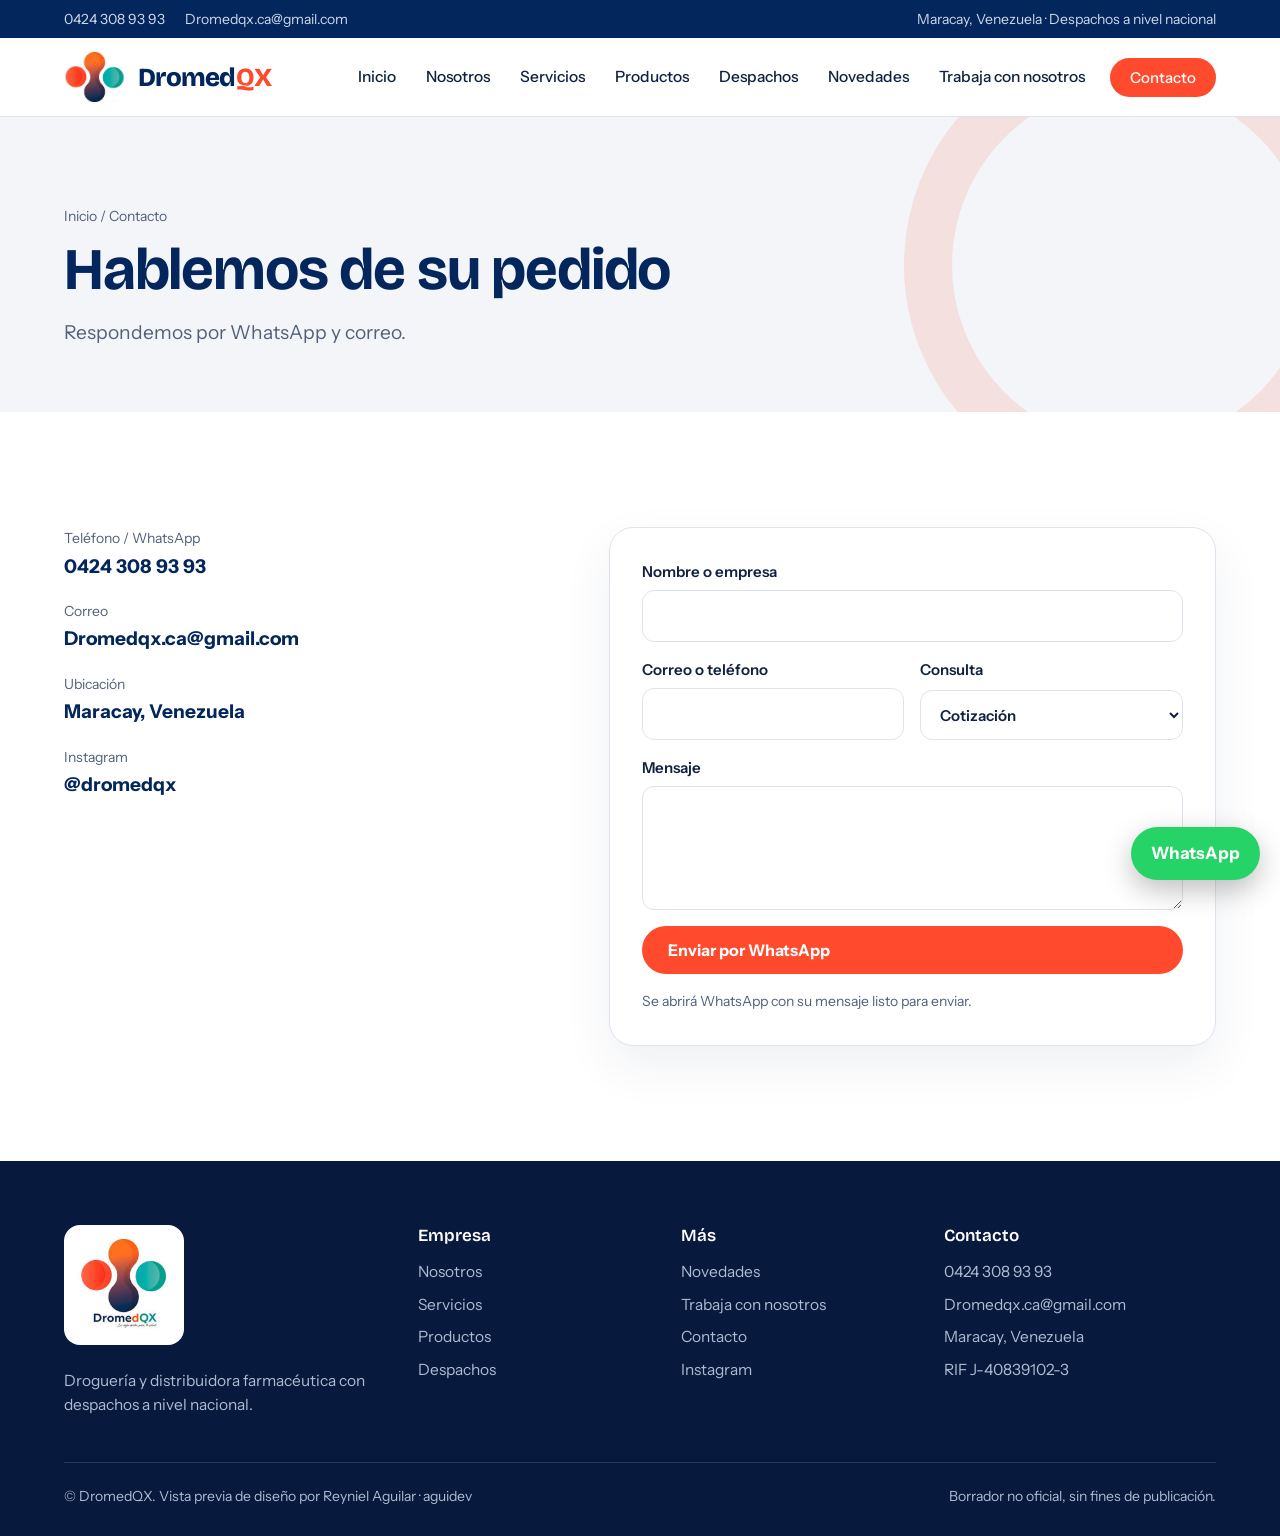
==== contacto.html @ a781e3db "Sitio multipágina v3: logo real, sin catálogo, nueva tipografía Co-Authored-By: Claude Sonnet 5.5 <n" ====
<!doctype html><html lang="es"><head><meta charset="utf-8"><meta name="viewport" content="width=device-width,initial-scale=1">
<title>Contacto · DromedQX</title><meta name="description" content="Contacte a DromedQX."><meta name="robots" content="noindex">
<link rel="icon" href="assets/favicon.png"><link rel="preconnect" href="https://fonts.googleapis.com"><link rel="preconnect" href="https://fonts.gstatic.com" crossorigin>
<link href="https://fonts.googleapis.com/css2?family=Bricolage+Grotesque:opsz,wght@12..96,500;12..96,600;12..96,700;12..96,800&family=Instrument+Sans:wght@400;500;600;700&display=swap" rel="stylesheet">
<link rel="stylesheet" href="assets/style.css"></head><body>
<div class="top"><div class="wrap"><span><a href="tel:+584243089393">0424 308 93 93</a><a href="mailto:Dromedqx.ca@gmail.com">Dromedqx.ca@gmail.com</a></span><span>Maracay, Venezuela · Despachos a nivel nacional</span></div></div>
<header class="h"><div class="wrap hb"><a class="brand" href="index.html" aria-label="DromedQX, inicio"><img src="assets/logo-mark.png" alt=""><b>Dromed<i>QX</i></b></a>
<button class="burger" aria-expanded="false" aria-label="Abrir menú"><span></span></button>
<nav class="m" aria-label="Principal"><a href="index.html">Inicio</a><a href="nosotros.html">Nosotros</a><a href="servicios.html">Servicios</a><a href="productos.html">Productos</a><a href="despachos.html">Despachos</a><a href="novedades.html">Novedades</a><a href="trabaja-con-nosotros.html">Trabaja con nosotros</a><a class="btn" href="contacto.html">Contacto</a></nav></div></header>
<main><section class="ph-h"><div class="wrap"><div class="crumb"><a href="index.html">Inicio</a> / Contacto</div><h1>Hablemos de su pedido</h1><p class="lead">Respondemos por WhatsApp y correo.</p></div></section>
<section><div class="wrap cg"><div class="ci"><a href="tel:+584243089393"><small>Teléfono / WhatsApp</small><b>0424 308 93 93</b></a><a href="mailto:Dromedqx.ca@gmail.com"><small>Correo</small><b>Dromedqx.ca@gmail.com</b></a><div><small>Ubicación</small><b>Maracay, Venezuela</b></div><a href="https://www.instagram.com/dromedqx/"><small>Instagram</small><b>@dromedqx</b></a></div>
<form id="cf"><label>Nombre o empresa<input name="n" required autocomplete="organization"></label><div class="fr"><label>Correo o teléfono<input name="e" required></label><label>Consulta<select name="t"><option>Cotización</option><option>Crédito</option><option>Despachos</option><option>Otro</option></select></label></div><label>Mensaje<textarea name="m" rows="4" required></textarea></label><button class="btn" type="submit">Enviar por WhatsApp</button><p class="note">Se abrirá WhatsApp con su mensaje listo para enviar.</p></form></div></section></main>
<footer><div class="wrap"><div class="fg">
<div><div class="lg"><img src="assets/logo-full.png" alt="DromedQX"></div><p>Droguería y distribuidora farmacéutica con despachos a nivel nacional.</p></div>
<div><h4>Empresa</h4><ul><li><a href="nosotros.html">Nosotros</a></li><li><a href="servicios.html">Servicios</a></li><li><a href="productos.html">Productos</a></li><li><a href="despachos.html">Despachos</a></li></ul></div>
<div><h4>Más</h4><ul><li><a href="novedades.html">Novedades</a></li><li><a href="trabaja-con-nosotros.html">Trabaja con nosotros</a></li><li><a href="contacto.html">Contacto</a></li><li><a href="https://www.instagram.com/dromedqx/" rel="noopener">Instagram</a></li></ul></div>
<div><h4>Contacto</h4><ul><li><a href="tel:+584243089393">0424 308 93 93</a></li><li><a href="mailto:Dromedqx.ca@gmail.com">Dromedqx.ca@gmail.com</a></li><li>Maracay, Venezuela</li><li>RIF J-40839102-3</li></ul></div></div>
<div class="fb"><span>© DromedQX. Vista previa de diseño por Reyniel Aguilar · aguidev</span><span>Borrador no oficial, sin fines de publicación.</span></div></div></footer>
<a class="wa" href="https://wa.me/584243089393" target="_blank" rel="noopener" aria-label="Escribir por WhatsApp">WhatsApp</a>
<script src="assets/imgs.js"></script><script src="assets/site.js"></script></body></html>
---- assets/style.css ----
:root{--coral:#ff4a2d;--orange:#f46732;--navy:#03265c;--ink:#10213f;--slate:#52607a;--teal:#30b2aa;--mist:#f3f5f9;--line:#dfe4ec;--white:#fff;
--hf:"Bricolage Grotesque","Segoe UI",system-ui,sans-serif;--bf:"Instrument Sans","Segoe UI",system-ui,sans-serif;--w:1200px}
*{box-sizing:border-box;margin:0}html{scroll-behavior:smooth}
body{font-family:var(--bf);color:var(--ink);background:#fff;line-height:1.6;font-size:17px;-webkit-font-smoothing:antialiased;overflow-x:hidden}
img{max-width:100%;display:block}a{color:inherit}
:focus-visible{outline:3px solid var(--teal);outline-offset:3px;border-radius:4px}
.wrap{max-width:var(--w);margin:0 auto;padding:0 24px}
h1,h2,h3{font-family:var(--hf);line-height:1.08;letter-spacing:-.02em;color:var(--navy)}
h1{font-size:clamp(38px,5.4vw,76px);font-weight:700}
h2{font-size:clamp(28px,3.6vw,48px);font-weight:700}
h3{font-size:22px;font-weight:600;letter-spacing:-.01em}
p{max-width:62ch}.lead{font-size:clamp(18px,1.5vw,21px);color:var(--slate)}
/* topbar + header */
.top{background:var(--navy);color:#cfd8ea;font-size:14px}
.top .wrap{display:flex;gap:24px;justify-content:space-between;padding-top:8px;padding-bottom:8px;flex-wrap:wrap}
.top a{text-decoration:none}.top a:hover{color:#fff}.top span{display:flex;gap:20px;flex-wrap:wrap}
header.h{position:sticky;top:0;z-index:50;background:rgba(255,255,255,.92);backdrop-filter:blur(12px);border-bottom:1px solid var(--line);transition:box-shadow .3s}
header.h.s{box-shadow:0 6px 24px rgba(3,38,92,.08)}
.hb{display:flex;align-items:center;justify-content:space-between;height:78px;transition:height .3s}header.h.s .hb{height:64px}
.brand{display:flex;align-items:center;gap:12px;text-decoration:none}
.brand img{height:50px;width:auto;transition:height .3s}header.h.s .brand img{height:42px}
.brand b{font-family:var(--hf);font-size:26px;letter-spacing:-.03em;color:var(--navy);font-weight:800}
.brand b i{font-style:normal;color:var(--coral)}
nav.m{display:flex;gap:4px;align-items:center}
nav.m a{padding:9px 13px;border-radius:99px;text-decoration:none;font-weight:500;font-size:15.5px;color:var(--ink);transition:background .2s}
nav.m a:hover{background:var(--mist)}nav.m a[aria-current]{color:var(--coral);font-weight:700}
.btn{display:inline-flex;align-items:center;gap:8px;padding:14px 26px;border-radius:99px;background:var(--coral);color:#fff;font-weight:700;text-decoration:none;border:0;cursor:pointer;font:700 16px var(--bf);transition:transform .2s,background .2s}
.btn:hover{background:var(--orange);transform:translateY(-2px)}
.btn.o{background:transparent;color:var(--navy);box-shadow:inset 0 0 0 2px var(--navy)}.btn.o:hover{background:var(--navy);color:#fff}
.btn.w{background:#fff;color:var(--navy)}.btn.w:hover{background:var(--mist)}
nav.m .btn{padding:10px 20px;margin-left:8px;color:#fff;font-size:15px}nav.m .btn:hover{background:var(--orange)}
.burger{display:none;background:none;border:0;width:44px;height:44px;cursor:pointer;position:relative}
.burger span,.burger span:before,.burger span:after{position:absolute;left:10px;width:24px;height:2.5px;background:var(--navy);border-radius:2px;transition:.3s;content:""}
.burger span{top:21px}.burger span:before{top:-8px;left:0}.burger span:after{top:8px;left:0}
.burger[aria-expanded=true] span{background:transparent}.burger[aria-expanded=true] span:before{top:0;transform:rotate(45deg)}.burger[aria-expanded=true] span:after{top:0;transform:rotate(-45deg)}
/* sections */
section{padding:clamp(64px,9vw,120px) 0}.tint{background:var(--mist)}.dark{background:var(--navy);color:#cfd8ea}.dark h2,.dark h3{color:#fff}
.sh{margin-bottom:48px;display:grid;gap:14px}.tag{font-weight:700;color:var(--coral);font-size:15px}
/* image placeholder */
.ph{position:relative;overflow:hidden;background:linear-gradient(135deg,var(--navy),#2c3254 55%,var(--teal));border-radius:20px}
.ph img{width:100%;height:100%;object-fit:cover;opacity:0;transition:opacity .6s,transform 1.2s}.ph.ok img{opacity:1}
.ph:hover img{transform:scale(1.04)}
.ph:before{content:"";position:absolute;width:55%;aspect-ratio:1;border-radius:50%;border:26px solid rgba(255,255,255,.07);right:-12%;bottom:-18%}
/* hero */
.hero{padding:clamp(48px,7vw,96px) 0 clamp(56px,8vw,110px);position:relative;overflow:hidden}
.hero .g{display:grid;grid-template-columns:1.05fr .95fr;gap:56px;align-items:center}
.hero h1{margin:16px 0 22px}.hero h1 em{font-style:normal;color:var(--coral)}
.hero .ctas{display:flex;gap:14px;margin-top:32px;flex-wrap:wrap}
.orbs{position:absolute;inset:0;pointer-events:none;z-index:-1}
.orbs i{position:absolute;border-radius:50%;filter:blur(2px);animation:drift 16s ease-in-out infinite alternate}
.orbs i:nth-child(1){width:420px;height:420px;background:rgba(255,74,45,.10);right:-90px;top:-100px}
.orbs i:nth-child(2){width:280px;height:280px;background:rgba(48,178,170,.14);right:26%;bottom:-120px;animation-delay:-5s}
.orbs i:nth-child(3){width:200px;height:200px;background:rgba(3,38,92,.07);left:-60px;top:30%;animation-delay:-9s}
@keyframes drift{to{transform:translate(30px,-26px) scale(1.08)}}
.mosaic{display:grid;grid-template-columns:1fr 1fr;grid-template-rows:230px 190px;gap:14px}
.mosaic .ph:first-child{grid-row:1/3;border-radius:200px 20px 20px 20px}.mosaic .ph:nth-child(3){border-radius:20px 20px 200px 20px}
.badge{position:absolute;left:-18px;bottom:36px;background:#fff;border-radius:18px;padding:16px 22px;box-shadow:0 18px 40px rgba(3,38,92,.18);z-index:3;display:flex;gap:14px;align-items:center}
.badge b{font:800 44px var(--hf);color:var(--coral);line-height:1}.badge span{font-size:14px;line-height:1.25;color:var(--slate);font-weight:600}
.mw{position:relative}
/* page hero */
.ph-h{padding:clamp(48px,7vw,88px) 0 clamp(40px,5vw,64px);background:var(--mist);position:relative;overflow:hidden}
.ph-h:after{content:"";position:absolute;right:-80px;top:-80px;width:360px;height:360px;border-radius:50%;border:48px solid rgba(255,74,45,.12)}
.ph-h h1{font-size:clamp(34px,4.6vw,62px);margin:10px 0 16px;max-width:18ch}
.crumb{font-size:14px;color:var(--slate)}.crumb a{text-decoration:none}.crumb a:hover{color:var(--coral)}
/* stats */
.stats{display:grid;grid-template-columns:repeat(4,1fr);gap:0;border-top:1px solid var(--line);border-bottom:1px solid var(--line)}
.stats div{padding:34px 24px;border-right:1px solid var(--line)}.stats div:last-child{border:0}
.stats b{display:block;font:800 clamp(34px,4vw,54px) var(--hf);color:var(--navy);letter-spacing:-.03em;line-height:1}
.stats span{color:var(--slate);font-size:15px}
/* cards */
.cards{display:grid;grid-template-columns:repeat(3,1fr);gap:22px}
.card{background:#fff;border:1px solid var(--line);border-radius:20px;padding:32px;display:grid;gap:12px;align-content:start;text-decoration:none;transition:transform .3s,box-shadow .3s,border-color .3s}
a.card:hover{transform:translateY(-6px);box-shadow:0 20px 44px rgba(3,38,92,.12);border-color:transparent}
.card p{color:var(--slate);font-size:16px}.card .ic{width:52px;height:52px;border-radius:50%;display:grid;place-items:center;color:#fff;font:800 20px var(--hf)}
.card .more{color:var(--coral);font-weight:700;margin-top:6px}
.c1{background:var(--coral)}.c2{background:var(--orange)}.c3{background:var(--teal)}.c4{background:var(--navy)}
.split{display:grid;grid-template-columns:1fr 1fr;gap:clamp(32px,6vw,80px);align-items:center}
.split.r .ph{order:2}.split .ph{aspect-ratio:4/3.4}
.split .tx{display:grid;gap:18px}
.ticks{list-style:none;padding:0;display:grid;gap:12px}.ticks li{padding-left:34px;position:relative}
.ticks li:before{content:"";position:absolute;left:0;top:7px;width:20px;height:20px;border-radius:50%;background:var(--teal)}
.ticks li:after{content:"";position:absolute;left:6px;top:12px;width:8px;height:5px;border-left:2.5px solid #fff;border-bottom:2.5px solid #fff;transform:rotate(-45deg)}
/* route steps */
.route{display:grid;grid-template-columns:repeat(4,1fr);gap:22px;position:relative;counter-reset:s}
.route:before{content:"";position:absolute;left:8%;right:8%;top:30px;border-top:3px dashed rgba(255,255,255,.28)}
.route li{list-style:none;position:relative;display:grid;gap:10px;justify-items:start}
.route .n{width:60px;height:60px;border-radius:50%;background:var(--coral);color:#fff;display:grid;place-items:center;font:800 24px var(--hf);position:relative;z-index:1;box-shadow:0 0 0 8px var(--navy)}
.route li:nth-child(2) .n{background:var(--orange)}.route li:nth-child(3) .n{background:var(--teal)}.route li:nth-child(4) .n{background:#fff;color:var(--navy)}
.route p{color:#b8c4dc;font-size:16px}
/* brands/products */
.lines{display:grid;grid-template-columns:repeat(2,1fr);gap:22px}
.line{display:grid;grid-template-columns:180px 1fr;gap:22px;background:#fff;border:1px solid var(--line);border-radius:20px;padding:16px;align-items:center}
.line .ph{aspect-ratio:1;border-radius:14px}.line p{font-size:16px;color:var(--slate)}.line h3{margin-bottom:6px}
.gal{display:grid;grid-template-columns:repeat(4,1fr);gap:14px}.gal .ph{aspect-ratio:1}
.news{display:grid;grid-template-columns:repeat(3,1fr);gap:22px}
.news .ph{aspect-ratio:1/1;border-radius:20px 20px 0 0}.news article{border:1px solid var(--line);border-radius:20px;overflow:hidden;background:#fff;display:grid;grid-template-rows:auto 1fr}
.news article div{padding:22px;display:grid;gap:8px;align-content:start}.news p{font-size:15.5px;color:var(--slate)}
/* cta */
.cta{background:linear-gradient(120deg,var(--coral),var(--orange));color:#fff;border-radius:28px;padding:clamp(36px,5vw,64px);display:flex;gap:28px;align-items:center;justify-content:space-between;flex-wrap:wrap;position:relative;overflow:hidden}
.cta:after{content:"";position:absolute;right:-60px;top:-90px;width:280px;height:280px;border:44px solid rgba(255,255,255,.14);border-radius:50%}
.cta h2{color:#fff;max-width:20ch;font-size:clamp(26px,3.2vw,42px)}.cta p{color:#fff3ee}
/* contact */
.cg{display:grid;grid-template-columns:.9fr 1.1fr;gap:48px}
.ci{display:grid;gap:18px;align-content:start}.ci a,.ci div{display:grid;gap:2px;text-decoration:none}.ci small{color:var(--slate);font-size:14px}.ci b{font-size:19px;color:var(--navy)}
form{display:grid;gap:16px;background:#fff;border:1px solid var(--line);border-radius:24px;padding:32px;box-shadow:0 20px 50px rgba(3,38,92,.07)}
label{display:grid;gap:6px;font-weight:600;font-size:15px}
input,select,textarea{font:inherit;padding:13px 15px;border:1.5px solid var(--line);border-radius:12px;background:#fff;color:var(--ink);width:100%}
input:focus,select:focus,textarea:focus{outline:none;border-color:var(--teal);box-shadow:0 0 0 4px rgba(48,178,170,.18)}
.fr{display:grid;grid-template-columns:1fr 1fr;gap:16px}.note{font-size:14px;color:var(--slate)}
/* footer */
footer{background:#071a3d;color:#aebad2;padding:64px 0 28px;font-size:15.5px}
.fg{display:grid;grid-template-columns:1.4fr 1fr 1fr 1.2fr;gap:36px}
footer h4{color:#fff;font:600 17px var(--hf);margin-bottom:14px}footer ul{list-style:none;padding:0;display:grid;gap:8px}footer a{text-decoration:none}footer a:hover{color:#fff}
.lg{background:#fff;border-radius:16px;padding:14px;display:inline-block;margin-bottom:16px}.lg img{height:92px;width:auto}
.fb{border-top:1px solid rgba(255,255,255,.12);margin-top:44px;padding-top:22px;display:flex;justify-content:space-between;gap:12px;flex-wrap:wrap;font-size:14px}
.wa{position:fixed;right:20px;bottom:20px;z-index:60;background:#25d366;color:#fff;border-radius:99px;padding:13px 20px;font-weight:700;text-decoration:none;box-shadow:0 10px 28px rgba(0,0,0,.25);transition:transform .2s}.wa:hover{transform:scale(1.05)}
/* motion: one orchestrated hero entrance + subtle reveals */
.in{opacity:0;transform:translateY(18px);transition:opacity .8s cubic-bezier(.2,.7,.2,1),transform .8s cubic-bezier(.2,.7,.2,1);transition-delay:var(--d,0s)}.in.v{opacity:1;transform:none}
@media(max-width:980px){
 .hero .g,.split,.cg{grid-template-columns:1fr}.split.r .ph{order:0}.cards,.news{grid-template-columns:1fr 1fr}.lines{grid-template-columns:1fr}
 .stats{grid-template-columns:1fr 1fr}.stats div:nth-child(2){border-right:0}.stats div:nth-child(-n+2){border-bottom:1px solid var(--line)}
 .route{grid-template-columns:1fr 1fr;row-gap:36px}.route:before{display:none}.fg{grid-template-columns:1fr 1fr}.gal{grid-template-columns:1fr 1fr}
 .burger{display:block}.mosaic{grid-template-rows:200px 170px}.badge{left:8px}
 nav.m{position:fixed;inset:78px 0 auto 0;background:#fff;flex-direction:column;align-items:stretch;padding:12px 24px 24px;gap:2px;border-bottom:1px solid var(--line);box-shadow:0 20px 40px rgba(3,38,92,.15);transform:translateY(-12px);opacity:0;visibility:hidden;transition:.25s}
 nav.m.o{transform:none;opacity:1;visibility:visible}nav.m a{padding:14px 12px;font-size:17px}nav.m .btn{margin:10px 0 0;justify-content:center;padding:14px}
}
@media(max-width:600px){
 body{font-size:16px}.wrap{padding:0 18px}.top{display:none}.cards,.news,.fg,.fr{grid-template-columns:1fr}.line{grid-template-columns:110px 1fr}
 .brand b{font-size:22px}.brand img{height:42px}.hb{height:68px}nav.m{inset:68px 0 auto 0}.mosaic{grid-template-rows:170px 150px}.mosaic .ph:first-child{border-radius:120px 16px 16px 16px}.mosaic .ph:nth-child(3){border-radius:16px 16px 120px 16px}
 .route{grid-template-columns:1fr}.stats b{font-size:32px}.stats div{padding:22px 14px}form{padding:22px}.wa span{display:none}.badge b{font-size:34px}
}
@media(prefers-reduced-motion:reduce){*{animation:none!important;transition:none!important;scroll-behavior:auto!important}.in{opacity:1;transform:none}}
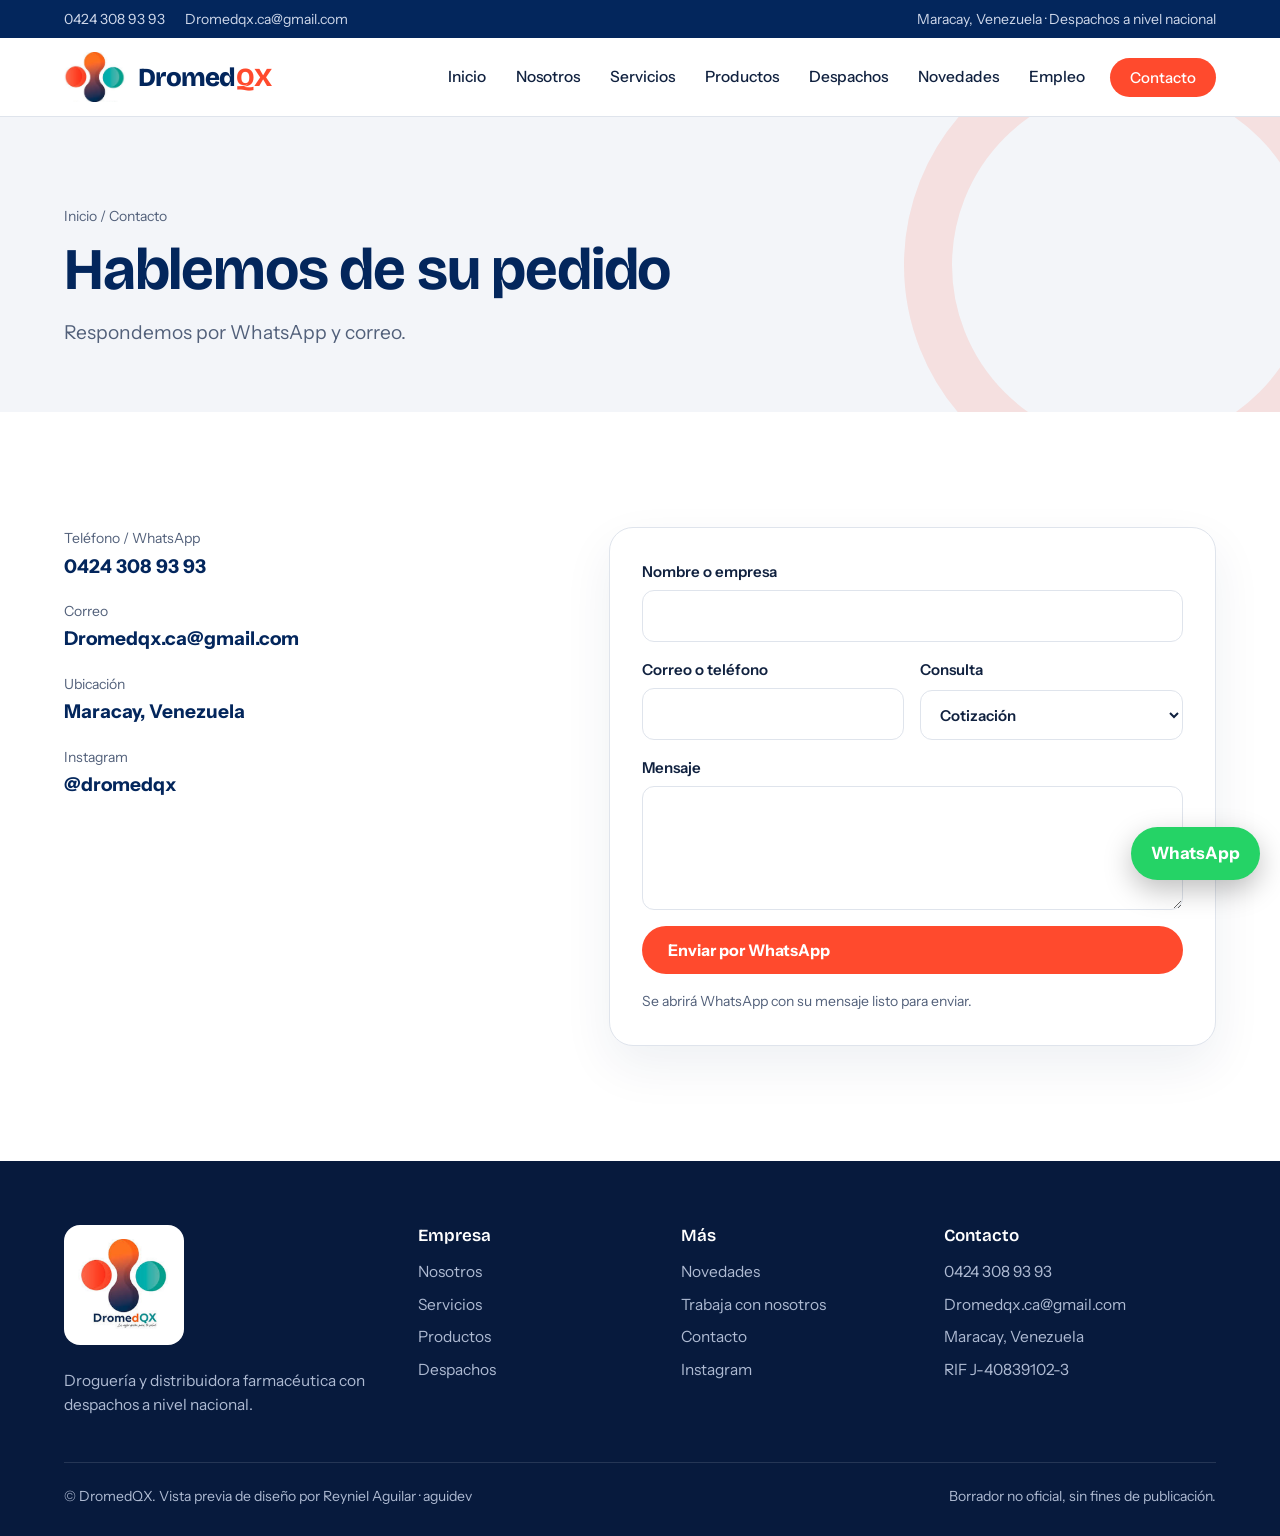
==== commit 234f470a: "Arregla carga de fotos y menú en anchos medios Co-Authored-By: Claude Sonnet 5.5 <noreply@anthropic." ====
--- a/contacto.html
+++ b/contacto.html
@@ -6,7 +6,7 @@
 <div class="top"><div class="wrap"><span><a href="tel:+584243089393">0424 308 93 93</a><a href="mailto:Dromedqx.ca@gmail.com">Dromedqx.ca@gmail.com</a></span><span>Maracay, Venezuela · Despachos a nivel nacional</span></div></div>
 <header class="h"><div class="wrap hb"><a class="brand" href="index.html" aria-label="DromedQX, inicio"><img src="assets/logo-mark.png" alt=""><b>Dromed<i>QX</i></b></a>
 <button class="burger" aria-expanded="false" aria-label="Abrir menú"><span></span></button>
-<nav class="m" aria-label="Principal"><a href="index.html">Inicio</a><a href="nosotros.html">Nosotros</a><a href="servicios.html">Servicios</a><a href="productos.html">Productos</a><a href="despachos.html">Despachos</a><a href="novedades.html">Novedades</a><a href="trabaja-con-nosotros.html">Trabaja con nosotros</a><a class="btn" href="contacto.html">Contacto</a></nav></div></header>
+<nav class="m" aria-label="Principal"><a href="index.html">Inicio</a><a href="nosotros.html">Nosotros</a><a href="servicios.html">Servicios</a><a href="productos.html">Productos</a><a href="despachos.html">Despachos</a><a href="novedades.html">Novedades</a><a href="trabaja-con-nosotros.html">Empleo</a><a class="btn" href="contacto.html">Contacto</a></nav></div></header>
 <main><section class="ph-h"><div class="wrap"><div class="crumb"><a href="index.html">Inicio</a> / Contacto</div><h1>Hablemos de su pedido</h1><p class="lead">Respondemos por WhatsApp y correo.</p></div></section>
 <section><div class="wrap cg"><div class="ci"><a href="tel:+584243089393"><small>Teléfono / WhatsApp</small><b>0424 308 93 93</b></a><a href="mailto:Dromedqx.ca@gmail.com"><small>Correo</small><b>Dromedqx.ca@gmail.com</b></a><div><small>Ubicación</small><b>Maracay, Venezuela</b></div><a href="https://www.instagram.com/dromedqx/"><small>Instagram</small><b>@dromedqx</b></a></div>
 <form id="cf"><label>Nombre o empresa<input name="n" required autocomplete="organization"></label><div class="fr"><label>Correo o teléfono<input name="e" required></label><label>Consulta<select name="t"><option>Cotización</option><option>Crédito</option><option>Despachos</option><option>Otro</option></select></label></div><label>Mensaje<textarea name="m" rows="4" required></textarea></label><button class="btn" type="submit">Enviar por WhatsApp</button><p class="note">Se abrirá WhatsApp con su mensaje listo para enviar.</p></form></div></section></main>
--- a/assets/style.css
+++ b/assets/style.css
@@ -116,6 +116,7 @@
 .wa{position:fixed;right:20px;bottom:20px;z-index:60;background:#25d366;color:#fff;border-radius:99px;padding:13px 20px;font-weight:700;text-decoration:none;box-shadow:0 10px 28px rgba(0,0,0,.25);transition:transform .2s}.wa:hover{transform:scale(1.05)}
 /* motion: one orchestrated hero entrance + subtle reveals */
 .in{opacity:0;transform:translateY(18px);transition:opacity .8s cubic-bezier(.2,.7,.2,1),transform .8s cubic-bezier(.2,.7,.2,1);transition-delay:var(--d,0s)}.in.v{opacity:1;transform:none}
+@media(max-width:1120px){.burger{display:block}nav.m{position:fixed;inset:78px 0 auto 0;background:#fff;flex-direction:column;align-items:stretch;padding:12px 24px 24px;gap:2px;border-bottom:1px solid var(--line);box-shadow:0 20px 40px rgba(3,38,92,.15);transform:translateY(-12px);opacity:0;visibility:hidden;transition:.25s}nav.m.o{transform:none;opacity:1;visibility:visible}nav.m a{padding:14px 12px;font-size:17px}nav.m .btn{margin:10px 0 0;justify-content:center;padding:14px}}
 @media(max-width:980px){
  .hero .g,.split,.cg{grid-template-columns:1fr}.split.r .ph{order:0}.cards,.news{grid-template-columns:1fr 1fr}.lines{grid-template-columns:1fr}
  .stats{grid-template-columns:1fr 1fr}.stats div:nth-child(2){border-right:0}.stats div:nth-child(-n+2){border-bottom:1px solid var(--line)}
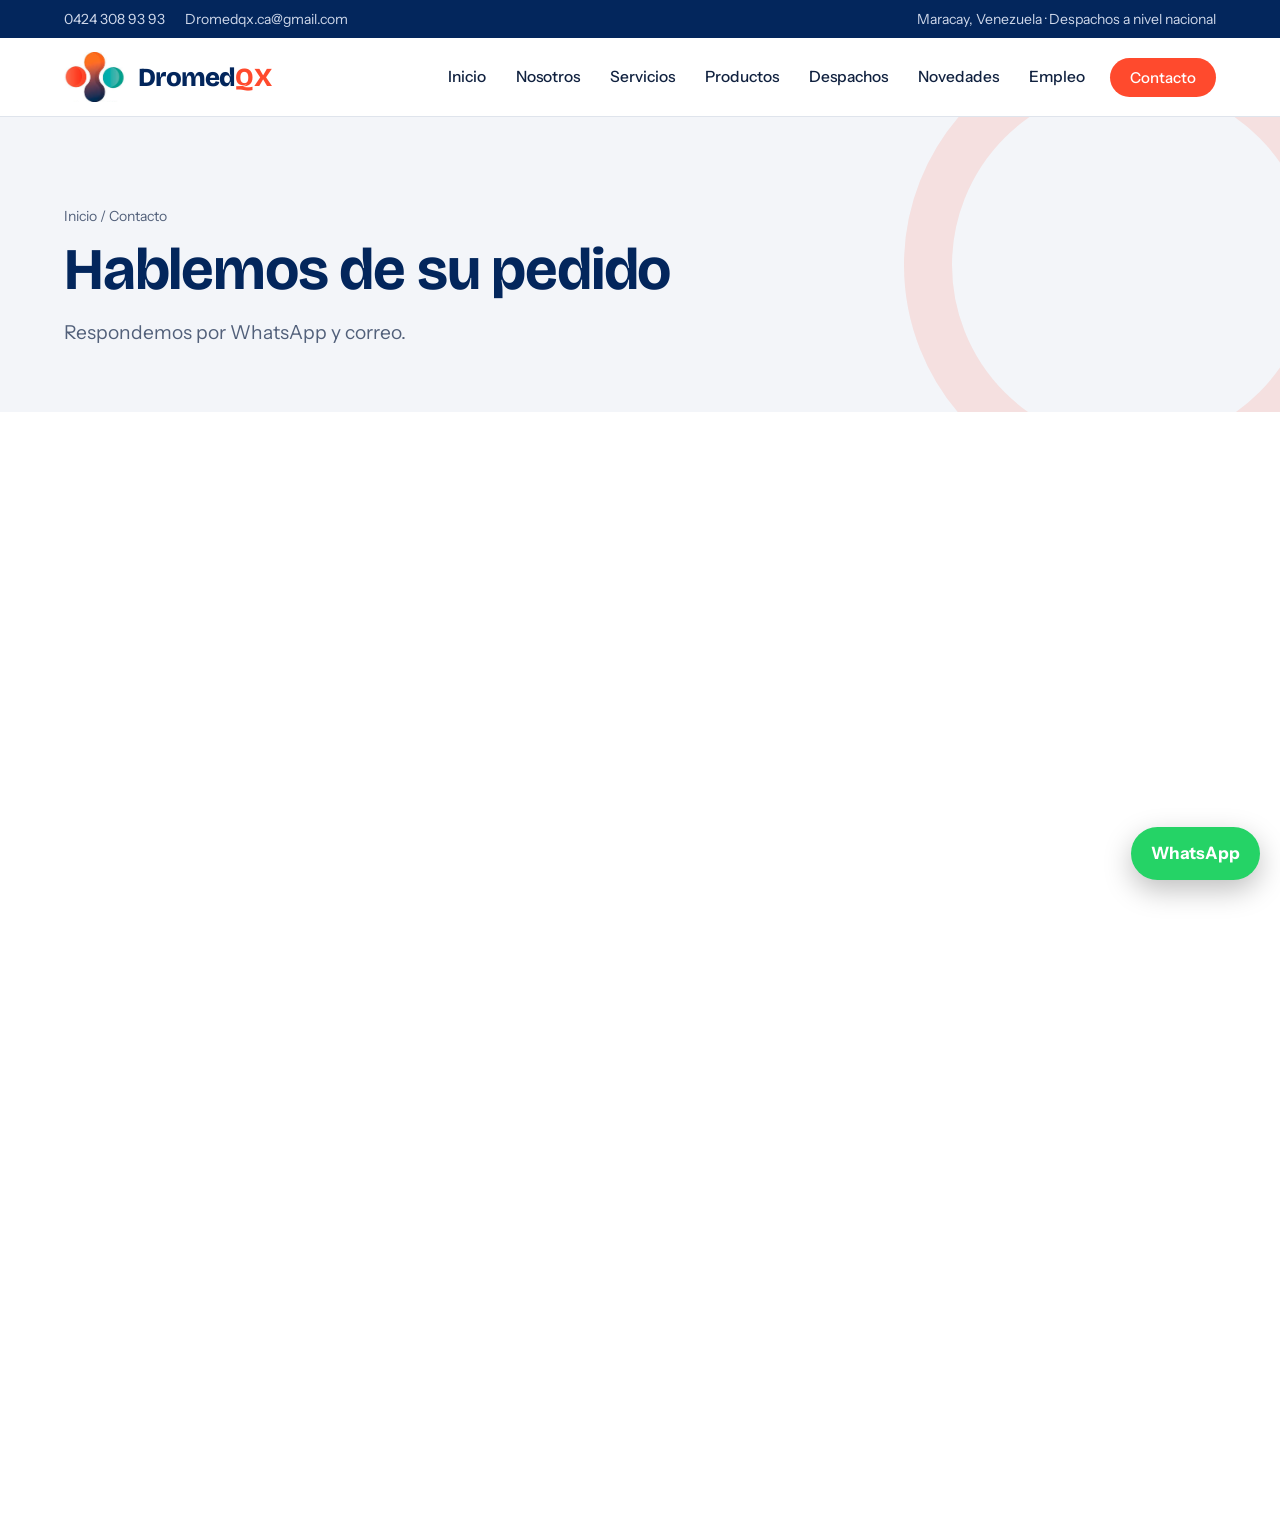
==== commit 17463efa: "Optimiza rendimiento: imágenes en HTML, logos livianos, scripts diferidos Co-Authored-By: Claude Son" ====
--- a/contacto.html
+++ b/contacto.html
@@ -1,8 +1,8 @@
 <!doctype html><html lang="es"><head><meta charset="utf-8"><meta name="viewport" content="width=device-width,initial-scale=1">
 <title>Contacto · DromedQX</title><meta name="description" content="Contacte a DromedQX."><meta name="robots" content="noindex">
-<link rel="icon" href="assets/favicon.png"><link rel="preconnect" href="https://fonts.googleapis.com"><link rel="preconnect" href="https://fonts.gstatic.com" crossorigin>
+<link rel="icon" href="assets/favicon.png"><link rel="preconnect" href="https://scontent-sea5-2.cdninstagram.com" crossorigin><link rel="preconnect" href="https://fonts.googleapis.com"><link rel="preconnect" href="https://fonts.gstatic.com" crossorigin>
 <link href="https://fonts.googleapis.com/css2?family=Bricolage+Grotesque:opsz,wght@12..96,500;12..96,600;12..96,700;12..96,800&family=Instrument+Sans:wght@400;500;600;700&display=swap" rel="stylesheet">
-<link rel="stylesheet" href="assets/style.css"></head><body>
+<link rel="stylesheet" href="assets/style.css"><script>function fb(i){if(!i.dataset.f){i.dataset.f=1;i.src="https://images.weserv.nl/?w=800&q=75&url="+encodeURIComponent(i.dataset.o)}else i.remove()}</script></head><body>
 <div class="top"><div class="wrap"><span><a href="tel:+584243089393">0424 308 93 93</a><a href="mailto:Dromedqx.ca@gmail.com">Dromedqx.ca@gmail.com</a></span><span>Maracay, Venezuela · Despachos a nivel nacional</span></div></div>
 <header class="h"><div class="wrap hb"><a class="brand" href="index.html" aria-label="DromedQX, inicio"><img src="assets/logo-mark.png" alt=""><b>Dromed<i>QX</i></b></a>
 <button class="burger" aria-expanded="false" aria-label="Abrir menú"><span></span></button>
@@ -17,4 +17,4 @@
 <div><h4>Contacto</h4><ul><li><a href="tel:+584243089393">0424 308 93 93</a></li><li><a href="mailto:Dromedqx.ca@gmail.com">Dromedqx.ca@gmail.com</a></li><li>Maracay, Venezuela</li><li>RIF J-40839102-3</li></ul></div></div>
 <div class="fb"><span>© DromedQX. Vista previa de diseño por Reyniel Aguilar · aguidev</span><span>Borrador no oficial, sin fines de publicación.</span></div></div></footer>
 <a class="wa" href="https://wa.me/584243089393" target="_blank" rel="noopener" aria-label="Escribir por WhatsApp">WhatsApp</a>
-<script src="assets/imgs.js"></script><script src="assets/site.js"></script></body></html>+<script src="assets/site.js" defer></script></body></html>
--- a/assets/style.css
+++ b/assets/style.css
@@ -34,11 +34,11 @@
 .burger span{top:21px}.burger span:before{top:-8px;left:0}.burger span:after{top:8px;left:0}
 .burger[aria-expanded=true] span{background:transparent}.burger[aria-expanded=true] span:before{top:0;transform:rotate(45deg)}.burger[aria-expanded=true] span:after{top:0;transform:rotate(-45deg)}
 /* sections */
-section{padding:clamp(64px,9vw,120px) 0}.tint{background:var(--mist)}.dark{background:var(--navy);color:#cfd8ea}.dark h2,.dark h3{color:#fff}
+section{padding:clamp(64px,9vw,120px) 0}main section+section{content-visibility:auto;contain-intrinsic-size:auto 600px}.tint{background:var(--mist)}.dark{background:var(--navy);color:#cfd8ea}.dark h2,.dark h3{color:#fff}
 .sh{margin-bottom:48px;display:grid;gap:14px}.tag{font-weight:700;color:var(--coral);font-size:15px}
 /* image placeholder */
 .ph{position:relative;overflow:hidden;background:linear-gradient(135deg,var(--navy),#2c3254 55%,var(--teal));border-radius:20px}
-.ph img{width:100%;height:100%;object-fit:cover;opacity:0;transition:opacity .6s,transform 1.2s}.ph.ok img{opacity:1}
+.ph img{position:absolute;inset:0;width:100%;height:100%;object-fit:cover;opacity:0;transition:opacity .6s,transform 1.2s}.ph.ok img{opacity:1}
 .ph:hover img{transform:scale(1.04)}
 .ph:before{content:"";position:absolute;width:55%;aspect-ratio:1;border-radius:50%;border:26px solid rgba(255,255,255,.07);right:-12%;bottom:-18%}
 /* hero */
@@ -47,7 +47,7 @@
 .hero h1{margin:16px 0 22px}.hero h1 em{font-style:normal;color:var(--coral)}
 .hero .ctas{display:flex;gap:14px;margin-top:32px;flex-wrap:wrap}
 .orbs{position:absolute;inset:0;pointer-events:none;z-index:-1}
-.orbs i{position:absolute;border-radius:50%;filter:blur(2px);animation:drift 16s ease-in-out infinite alternate}
+.orbs i{position:absolute;border-radius:50%;will-change:transform;animation:drift 16s ease-in-out infinite alternate}
 .orbs i:nth-child(1){width:420px;height:420px;background:rgba(255,74,45,.10);right:-90px;top:-100px}
 .orbs i:nth-child(2){width:280px;height:280px;background:rgba(48,178,170,.14);right:26%;bottom:-120px;animation-delay:-5s}
 .orbs i:nth-child(3){width:200px;height:200px;background:rgba(3,38,92,.07);left:-60px;top:30%;animation-delay:-9s}
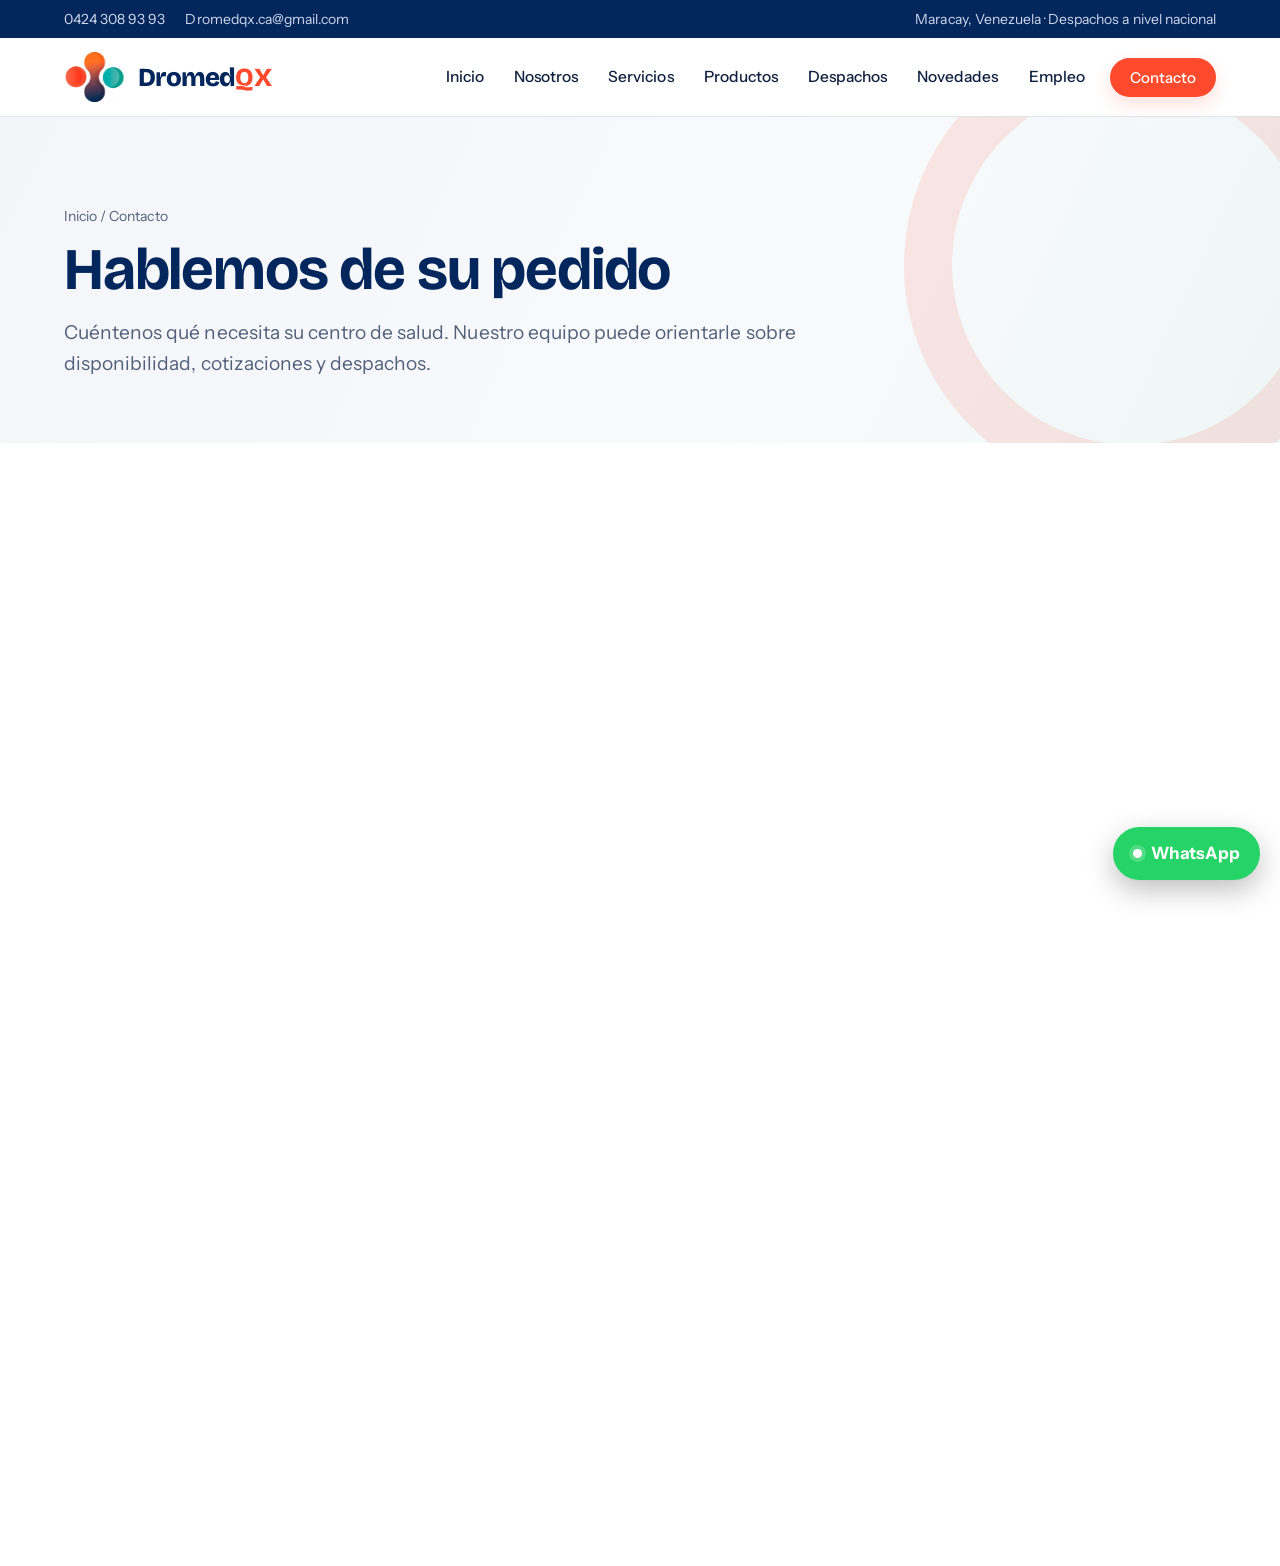
==== commit 8c24eb2a: "Refine DromedQX commercial proposal experience" ====
--- a/contacto.html
+++ b/contacto.html
@@ -1,5 +1,5 @@
 <!doctype html><html lang="es"><head><meta charset="utf-8"><meta name="viewport" content="width=device-width,initial-scale=1">
-<title>Contacto · DromedQX</title><meta name="description" content="Contacte a DromedQX."><meta name="robots" content="noindex">
+<title>Contacto | DromedQX</title><meta name="description" content="Contacte a DromedQX para consultar disponibilidad, solicitar cotizaciones y conocer las condiciones de despacho."><meta name="robots" content="noindex"><meta property="og:type" content="website"><meta property="og:site_name" content="DromedQX"><meta property="og:locale" content="es_VE"><meta property="og:title" content="Contacto · DromedQX"><meta property="og:description" content="Contacte a DromedQX."><meta property="og:url" content="https://aguilarzrw.github.io/dromedqx-web/contacto.html"><meta property="og:image" content="https://aguilarzrw.github.io/dromedqx-web/assets/og.png"><meta property="og:image:width" content="1200"><meta property="og:image:height" content="630"><meta property="og:image:alt" content="DromedQX, droguería y distribuidora farmacéutica"><meta name="twitter:card" content="summary_large_image"><meta name="twitter:title" content="Contacto · DromedQX"><meta name="twitter:description" content="Contacte a DromedQX."><meta name="twitter:image" content="https://aguilarzrw.github.io/dromedqx-web/assets/og.png"><meta name="theme-color" content="#03265c">
 <link rel="icon" href="assets/favicon.png"><link rel="preconnect" href="https://scontent-sea5-2.cdninstagram.com" crossorigin><link rel="preconnect" href="https://fonts.googleapis.com"><link rel="preconnect" href="https://fonts.gstatic.com" crossorigin>
 <link href="https://fonts.googleapis.com/css2?family=Bricolage+Grotesque:opsz,wght@12..96,500;12..96,600;12..96,700;12..96,800&family=Instrument+Sans:wght@400;500;600;700&display=swap" rel="stylesheet">
 <link rel="stylesheet" href="assets/style.css"><script>function fb(i){if(!i.dataset.f){i.dataset.f=1;i.src="https://images.weserv.nl/?w=800&q=75&url="+encodeURIComponent(i.dataset.o)}else i.remove()}</script></head><body>
@@ -7,14 +7,14 @@
 <header class="h"><div class="wrap hb"><a class="brand" href="index.html" aria-label="DromedQX, inicio"><img src="assets/logo-mark.png" alt=""><b>Dromed<i>QX</i></b></a>
 <button class="burger" aria-expanded="false" aria-label="Abrir menú"><span></span></button>
 <nav class="m" aria-label="Principal"><a href="index.html">Inicio</a><a href="nosotros.html">Nosotros</a><a href="servicios.html">Servicios</a><a href="productos.html">Productos</a><a href="despachos.html">Despachos</a><a href="novedades.html">Novedades</a><a href="trabaja-con-nosotros.html">Empleo</a><a class="btn" href="contacto.html">Contacto</a></nav></div></header>
-<main><section class="ph-h"><div class="wrap"><div class="crumb"><a href="index.html">Inicio</a> / Contacto</div><h1>Hablemos de su pedido</h1><p class="lead">Respondemos por WhatsApp y correo.</p></div></section>
+<main><section class="ph-h"><div class="wrap"><div class="crumb"><a href="index.html">Inicio</a> / Contacto</div><h1>Hablemos de su pedido</h1><p class="lead">Cuéntenos qué necesita su centro de salud. Nuestro equipo puede orientarle sobre disponibilidad, cotizaciones y despachos.</p></div></section>
 <section><div class="wrap cg"><div class="ci"><a href="tel:+584243089393"><small>Teléfono / WhatsApp</small><b>0424 308 93 93</b></a><a href="mailto:Dromedqx.ca@gmail.com"><small>Correo</small><b>Dromedqx.ca@gmail.com</b></a><div><small>Ubicación</small><b>Maracay, Venezuela</b></div><a href="https://www.instagram.com/dromedqx/"><small>Instagram</small><b>@dromedqx</b></a></div>
-<form id="cf"><label>Nombre o empresa<input name="n" required autocomplete="organization"></label><div class="fr"><label>Correo o teléfono<input name="e" required></label><label>Consulta<select name="t"><option>Cotización</option><option>Crédito</option><option>Despachos</option><option>Otro</option></select></label></div><label>Mensaje<textarea name="m" rows="4" required></textarea></label><button class="btn" type="submit">Enviar por WhatsApp</button><p class="note">Se abrirá WhatsApp con su mensaje listo para enviar.</p></form></div></section></main>
+<form id="cf"><label>Nombre o empresa<input name="n" required autocomplete="organization" placeholder="¿Con quién tenemos el gusto?"></label><div class="fr"><label>Correo o teléfono<input name="e" required autocomplete="email" placeholder="Su correo o número de contacto"></label><label>Consulta<select name="t"><option>Cotización</option><option>Crédito</option><option>Despachos</option><option>Otro</option></select></label></div><label>¿En qué podemos ayudarle?<textarea name="m" rows="4" required placeholder="Indique los productos, cantidades o información que necesita."></textarea></label><button class="btn" type="submit">Enviar por WhatsApp</button><p class="note">Se abrirá WhatsApp con su mensaje listo para enviar.</p></form></div></section></main>
 <footer><div class="wrap"><div class="fg">
 <div><div class="lg"><img src="assets/logo-full.png" alt="DromedQX"></div><p>Droguería y distribuidora farmacéutica con despachos a nivel nacional.</p></div>
 <div><h4>Empresa</h4><ul><li><a href="nosotros.html">Nosotros</a></li><li><a href="servicios.html">Servicios</a></li><li><a href="productos.html">Productos</a></li><li><a href="despachos.html">Despachos</a></li></ul></div>
 <div><h4>Más</h4><ul><li><a href="novedades.html">Novedades</a></li><li><a href="trabaja-con-nosotros.html">Trabaja con nosotros</a></li><li><a href="contacto.html">Contacto</a></li><li><a href="https://www.instagram.com/dromedqx/" rel="noopener">Instagram</a></li></ul></div>
 <div><h4>Contacto</h4><ul><li><a href="tel:+584243089393">0424 308 93 93</a></li><li><a href="mailto:Dromedqx.ca@gmail.com">Dromedqx.ca@gmail.com</a></li><li>Maracay, Venezuela</li><li>RIF J-40839102-3</li></ul></div></div>
-<div class="fb"><span>© DromedQX. Vista previa de diseño por Reyniel Aguilar · aguidev</span><span>Borrador no oficial, sin fines de publicación.</span></div></div></footer>
+<div class="fb"><span>© DromedQX. Todos los derechos reservados.</span><span>Maracay, Venezuela · Distribución farmacéutica nacional</span></div></div></footer>
 <a class="wa" href="https://wa.me/584243089393" target="_blank" rel="noopener" aria-label="Escribir por WhatsApp">WhatsApp</a>
 <script src="assets/site.js" defer></script></body></html>
--- a/assets/style.css
+++ b/assets/style.css
@@ -131,3 +131,59 @@
  .route{grid-template-columns:1fr}.stats b{font-size:32px}.stats div{padding:22px 14px}form{padding:22px}.wa span{display:none}.badge b{font-size:34px}
 }
 @media(prefers-reduced-motion:reduce){*{animation:none!important;transition:none!important;scroll-behavior:auto!important}.in{opacity:1;transform:none}}
+
+
+/* Refinamiento visual y de interacción · propuesta comercial */
+:root{--shadow-soft:0 18px 48px rgba(3,38,92,.09);--shadow-card:0 12px 32px rgba(3,38,92,.07)}
+html{scroll-padding-top:88px}
+body{letter-spacing:.002em}
+::selection{background:rgba(48,178,170,.22);color:var(--navy)}
+a,button,input,select,textarea{-webkit-tap-highlight-color:transparent}
+button:focus-visible,a:focus-visible{outline:3px solid var(--teal);outline-offset:4px}
+.hero{background:radial-gradient(ellipse at 78% 38%,rgba(48,178,170,.07),transparent 35%),linear-gradient(180deg,#fff 0%,#fbfcfe 100%)}
+.hero .g>div:first-child{max-width:680px}
+.hero .lead{max-width:54ch;line-height:1.7}
+.hero .tag{display:inline-flex;align-items:center;gap:9px}
+.hero .tag:before{content:"";width:8px;height:8px;border-radius:50%;background:var(--teal);box-shadow:0 0 0 5px rgba(48,178,170,.13)}
+.mosaic .ph{box-shadow:var(--shadow-soft)}
+.badge{border:1px solid rgba(223,228,236,.8);box-shadow:0 18px 48px rgba(3,38,92,.16)}
+.stats{background:#fff;border-radius:18px;box-shadow:var(--shadow-card);overflow:hidden}
+.stats div{min-height:132px;display:flex;flex-direction:column;justify-content:center;gap:9px}
+.stats b{font-size:clamp(30px,3.4vw,48px)}
+.card{box-shadow:0 5px 18px rgba(3,38,92,.025)}
+.card .ic{box-shadow:0 8px 18px rgba(3,38,92,.12)}
+.split .ph{box-shadow:var(--shadow-soft)}
+.ph-h{background:linear-gradient(115deg,#f3f5f9 0%,#f8fafc 65%,#edf6f6 100%)}
+.ph-h h1{max-width:17ch}
+.cta{box-shadow:0 20px 48px rgba(244,103,50,.18)}
+.btn{box-shadow:0 8px 18px rgba(255,74,45,.16)}
+.btn.o{box-shadow:inset 0 0 0 2px var(--navy);background:rgba(255,255,255,.6)}
+.btn.w{box-shadow:0 8px 18px rgba(3,38,92,.12)}
+.line,.news article,form{box-shadow:var(--shadow-card)}
+.line:hover,.news article:hover{transform:translateY(-3px);transition:transform .25s,box-shadow .25s;box-shadow:var(--shadow-soft)}
+.news article .ph img{transition:transform .7s}
+.news article:hover .ph img{transform:scale(1.045)}
+.ci a:hover b{color:var(--coral)}
+input,select,textarea{transition:border-color .2s,box-shadow .2s}
+textarea{resize:vertical;min-height:120px}
+footer .lg{box-shadow:0 10px 28px rgba(0,0,0,.12)}
+footer .fb{color:#c3cde0}
+.wa{display:flex;align-items:center;gap:9px}
+.wa:before{content:"";width:9px;height:9px;border-radius:50%;background:#fff;box-shadow:0 0 0 4px rgba(255,255,255,.2)}
+@media(min-width:981px){
+ .hero .g{gap:clamp(42px,5vw,76px)}
+ .mosaic{grid-template-rows:clamp(210px,20vw,270px) clamp(170px,16vw,220px)}
+ nav.m a:not(.btn){position:relative}
+ nav.m a:not(.btn):after{content:"";position:absolute;left:13px;right:13px;bottom:5px;height:2px;background:var(--coral);transform:scaleX(0);transform-origin:left;transition:transform .2s}
+ nav.m a:not(.btn):hover:after,nav.m a[aria-current]:after{transform:scaleX(1)}
+}
+@media(max-width:600px){
+ .hero{padding-top:42px}
+ .hero .ctas{display:grid;grid-template-columns:1fr}
+ .hero .ctas .btn{justify-content:center}
+ .stats{border-radius:14px}
+ .stats div{min-height:112px}
+ .cta{border-radius:20px}
+ .wa{right:14px;bottom:14px;padding:12px 16px;font-size:14px}
+ .line{gap:14px}
+}
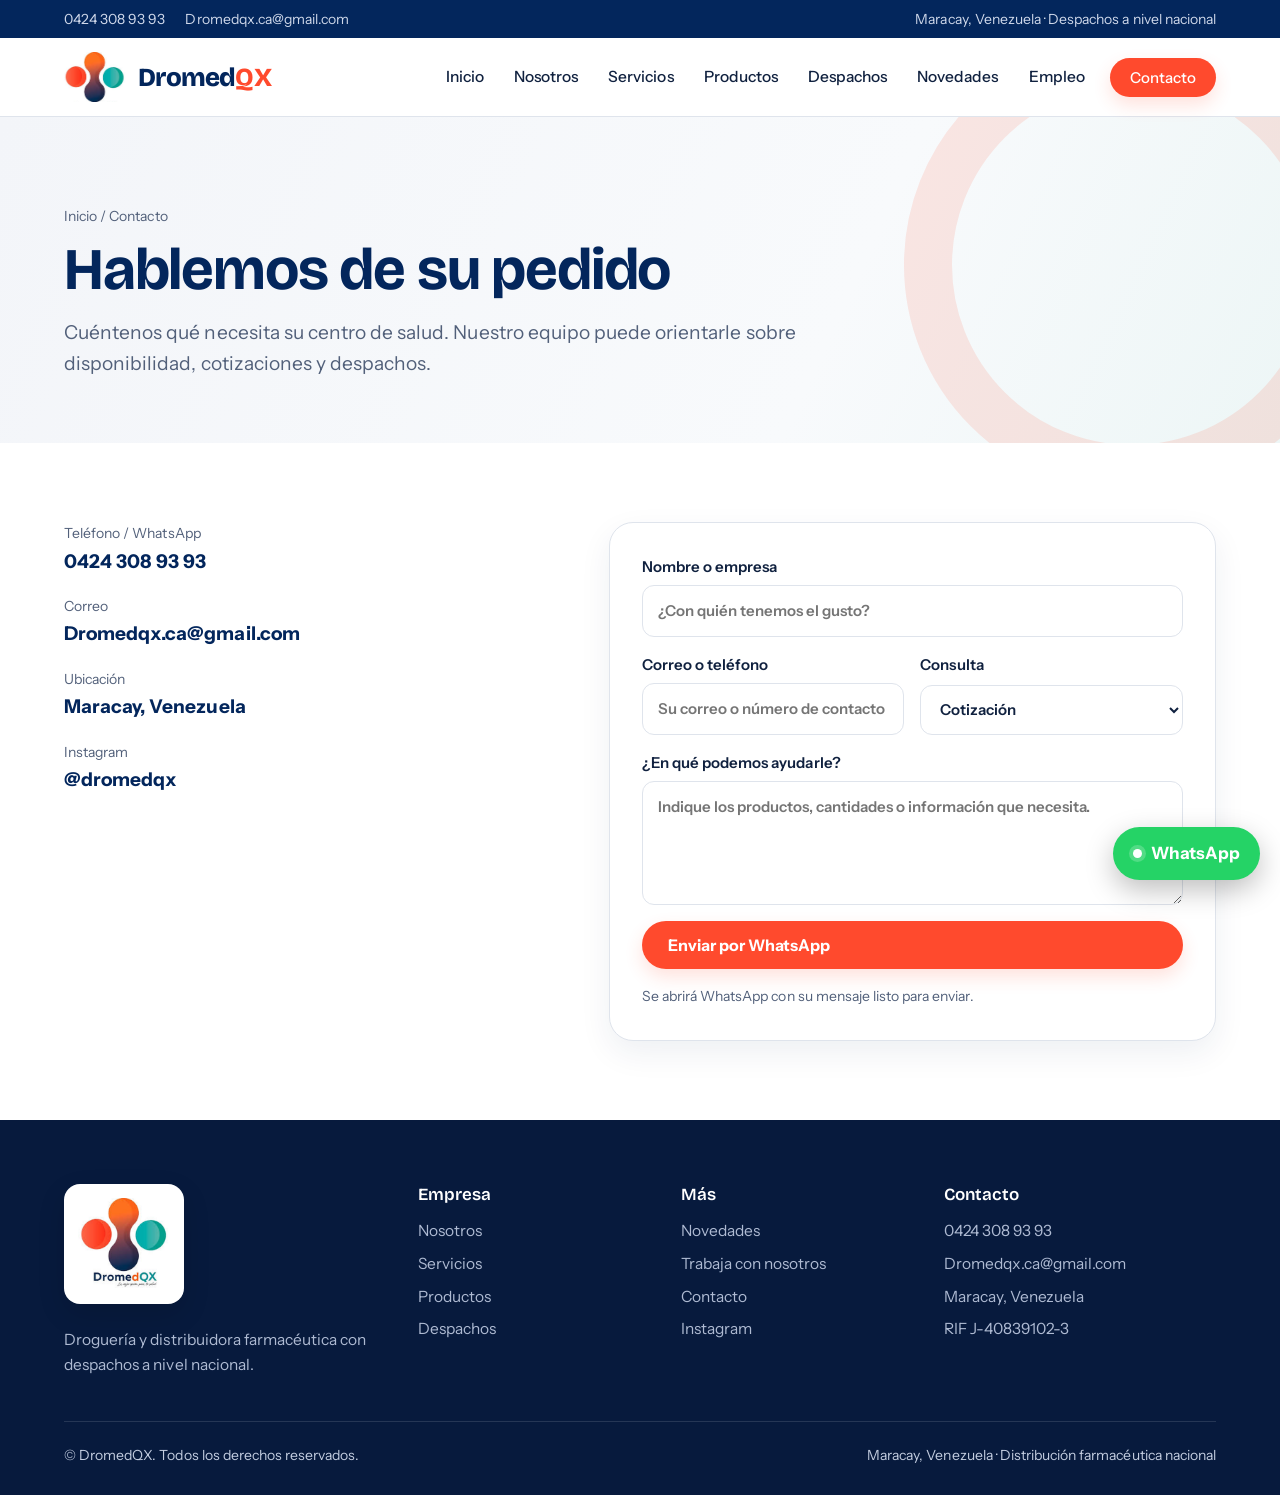
==== commit 12398db2: "Ajusta viewport para áreas seguras de iPhone" ====
--- a/contacto.html
+++ b/contacto.html
@@ -1,4 +1,4 @@
-<!doctype html><html lang="es"><head><meta charset="utf-8"><meta name="viewport" content="width=device-width,initial-scale=1">
+<!doctype html><html lang="es"><head><meta charset="utf-8"><meta name="viewport" content="width=device-width,initial-scale=1,viewport-fit=cover">
 <title>Contacto | DromedQX</title><meta name="description" content="Contacte a DromedQX para consultar disponibilidad, solicitar cotizaciones y conocer las condiciones de despacho."><meta name="robots" content="noindex"><meta property="og:type" content="website"><meta property="og:site_name" content="DromedQX"><meta property="og:locale" content="es_VE"><meta property="og:title" content="Contacto · DromedQX"><meta property="og:description" content="Contacte a DromedQX."><meta property="og:url" content="https://aguilarzrw.github.io/dromedqx-web/contacto.html"><meta property="og:image" content="https://aguilarzrw.github.io/dromedqx-web/assets/og.png"><meta property="og:image:width" content="1200"><meta property="og:image:height" content="630"><meta property="og:image:alt" content="DromedQX, droguería y distribuidora farmacéutica"><meta name="twitter:card" content="summary_large_image"><meta name="twitter:title" content="Contacto · DromedQX"><meta name="twitter:description" content="Contacte a DromedQX."><meta name="twitter:image" content="https://aguilarzrw.github.io/dromedqx-web/assets/og.png"><meta name="theme-color" content="#03265c">
 <link rel="icon" href="assets/favicon.png"><link rel="preconnect" href="https://scontent-sea5-2.cdninstagram.com" crossorigin><link rel="preconnect" href="https://fonts.googleapis.com"><link rel="preconnect" href="https://fonts.gstatic.com" crossorigin>
 <link href="https://fonts.googleapis.com/css2?family=Bricolage+Grotesque:opsz,wght@12..96,500;12..96,600;12..96,700;12..96,800&family=Instrument+Sans:wght@400;500;600;700&display=swap" rel="stylesheet">
--- a/assets/style.css
+++ b/assets/style.css
@@ -34,7 +34,7 @@
 .burger span{top:21px}.burger span:before{top:-8px;left:0}.burger span:after{top:8px;left:0}
 .burger[aria-expanded=true] span{background:transparent}.burger[aria-expanded=true] span:before{top:0;transform:rotate(45deg)}.burger[aria-expanded=true] span:after{top:0;transform:rotate(-45deg)}
 /* sections */
-section{padding:clamp(64px,9vw,120px) 0}main section+section{content-visibility:auto;contain-intrinsic-size:auto 600px}.tint{background:var(--mist)}.dark{background:var(--navy);color:#cfd8ea}.dark h2,.dark h3{color:#fff}
+section{padding:clamp(64px,9vw,120px) 0}main section+section{content-visibility:visible}.tint{background:var(--mist)}.dark{background:var(--navy);color:#cfd8ea}.dark h2,.dark h3{color:#fff}
 .sh{margin-bottom:48px;display:grid;gap:14px}.tag{font-weight:700;color:var(--coral);font-size:15px}
 /* image placeholder */
 .ph{position:relative;overflow:hidden;background:linear-gradient(135deg,var(--navy),#2c3254 55%,var(--teal));border-radius:20px}
@@ -187,3 +187,88 @@
  .wa{right:14px;bottom:14px;padding:12px 16px;font-size:14px}
  .line{gap:14px}
 }
+
+
+/* Ajustes de experiencia mobile-first y compatibilidad con Safari iOS */
+section{padding:clamp(54px,6.2vw,88px) 0}
+main section+section{content-visibility:visible;contain: none}
+.in{opacity:1;transform:none;transition:none}
+.in.v{opacity:1;transform:none}
+.ph{isolation:isolate;background:linear-gradient(135deg,#03265c,#254d79 58%,#30b2aa)}
+.ph img{z-index:1;object-fit:cover}
+.ph:before{z-index:0;pointer-events:none}
+header.h{-webkit-backdrop-filter:blur(12px);backdrop-filter:blur(12px);background:rgba(255,255,255,.97)}
+.photo-cards{align-items:stretch;gap:20px}
+.photo-card{padding:0;overflow:hidden;gap:0;grid-template-rows:auto 1fr;min-width:0}
+.photo-card .card-photo{height:clamp(150px,17vw,210px);aspect-ratio:16/9;border-radius:0;overflow:hidden}
+.photo-card .card-photo img{width:100%;height:100%;object-fit:cover}
+.photo-card .card-copy{padding:24px;display:grid;gap:10px;align-content:start}
+.photo-card .card-copy .tag{font-size:12px;letter-spacing:.08em;text-transform:uppercase}
+.photo-card h3{font-size:23px}
+.photo-card p{margin:0}
+.photo-card a,.photo-card .more{margin-top:4px}
+.photo-card:hover .card-photo img{transform:scale(1.045)}
+.cta-section{padding:clamp(26px,4vw,48px) 0 clamp(54px,6.5vw,82px)!important}
+.cta{gap:24px;border-radius:24px;padding:clamp(28px,4.2vw,52px);box-shadow:0 18px 42px rgba(3,38,92,.14)}
+.cta>div{position:relative;z-index:1;max-width:660px;display:grid;gap:10px}
+.cta h2{max-width:19ch}
+.cta p{max-width:48ch;line-height:1.55}
+.cta .btn{position:relative;z-index:1;white-space:nowrap}
+@media(max-width:980px){
+ section{padding:52px 0}
+ .photo-cards{grid-template-columns:repeat(2,minmax(0,1fr))}
+ .photo-card:last-child:nth-child(odd){grid-column:1/-1}
+ .photo-card:last-child:nth-child(odd) .card-photo{height:210px}
+}
+@media(max-width:600px){
+ html{scroll-padding-top:76px}
+ body{font-size:16px;line-height:1.55}
+ .wrap{padding-left:18px;padding-right:18px}
+ section{padding:40px 0}
+ .ph-h{padding:34px 0 30px}
+ .ph-h:after{width:190px;height:190px;border-width:26px;right:-100px;top:-65px}
+ .ph-h h1{font-size:clamp(32px,9vw,42px);max-width:15ch;margin:12px 0}
+ .lead{font-size:17px;line-height:1.55}
+ .sh{margin-bottom:28px;gap:10px}
+ .hero{padding:34px 0 42px}
+ .hero .g{gap:26px}
+ .hero h1{font-size:clamp(36px,10vw,48px);margin:10px 0 14px}
+ .hero .lead{font-size:17px}
+ .mosaic{grid-template-rows:155px 125px;gap:9px}
+ .mosaic .ph:first-child{border-radius:88px 14px 14px 14px}
+ .mosaic .ph:nth-child(3){border-radius:14px 14px 88px 14px}
+ .badge{left:4px;bottom:14px;padding:10px 13px;border-radius:13px;gap:9px}
+ .badge b{font-size:28px}
+ .badge span{font-size:11px}
+ .stats{grid-template-columns:repeat(2,minmax(0,1fr))}
+ .stats div{min-height:96px;padding:18px 12px;gap:6px}
+ .stats b{font-size:30px}
+ .stats span{font-size:13px;line-height:1.35}
+ .cards,.news{grid-template-columns:1fr;gap:14px}
+ .photo-cards{grid-template-columns:1fr}
+ .photo-card:last-child:nth-child(odd){grid-column:auto}
+ .photo-card .card-photo{height:180px}
+ .photo-card .card-copy{padding:20px;gap:8px}
+ .photo-card h3{font-size:21px}
+ .line{grid-template-columns:96px minmax(0,1fr);gap:12px;padding:12px}
+ .line .ph{min-width:0}
+ .split{gap:24px}
+ .split .ph{aspect-ratio:16/10}
+ .route{gap:22px}
+ .route li{grid-template-columns:52px 1fr;column-gap:14px;align-items:start}
+ .route .n{width:48px;height:48px;font-size:20px;grid-row:span 2;box-shadow:0 0 0 5px var(--navy)}
+ .route h3{align-self:end}
+ .route p{margin:0}
+ .cta-section{padding:28px 0 52px!important}
+ .cta{display:grid;grid-template-columns:1fr;gap:18px;padding:26px 22px;border-radius:20px}
+ .cta h2{font-size:clamp(25px,7vw,32px);max-width:17ch}
+ .cta .btn{width:100%;justify-content:center;white-space:normal}
+ footer{padding:42px 0 24px}
+ .fg{gap:26px}
+ .fb{margin-top:28px;padding-top:18px}
+ .wa{right:14px;bottom:calc(14px + env(safe-area-inset-bottom));padding:12px 15px}
+ nav.m{top:68px;inset-inline:0;max-height:calc(100dvh - 68px - env(safe-area-inset-bottom));overflow-y:auto;-webkit-overflow-scrolling:touch;padding:10px 18px calc(20px + env(safe-area-inset-bottom))}
+}
+@supports not (height:100dvh){
+ @media(max-width:600px){nav.m{max-height:calc(100vh - 68px)}}
+}
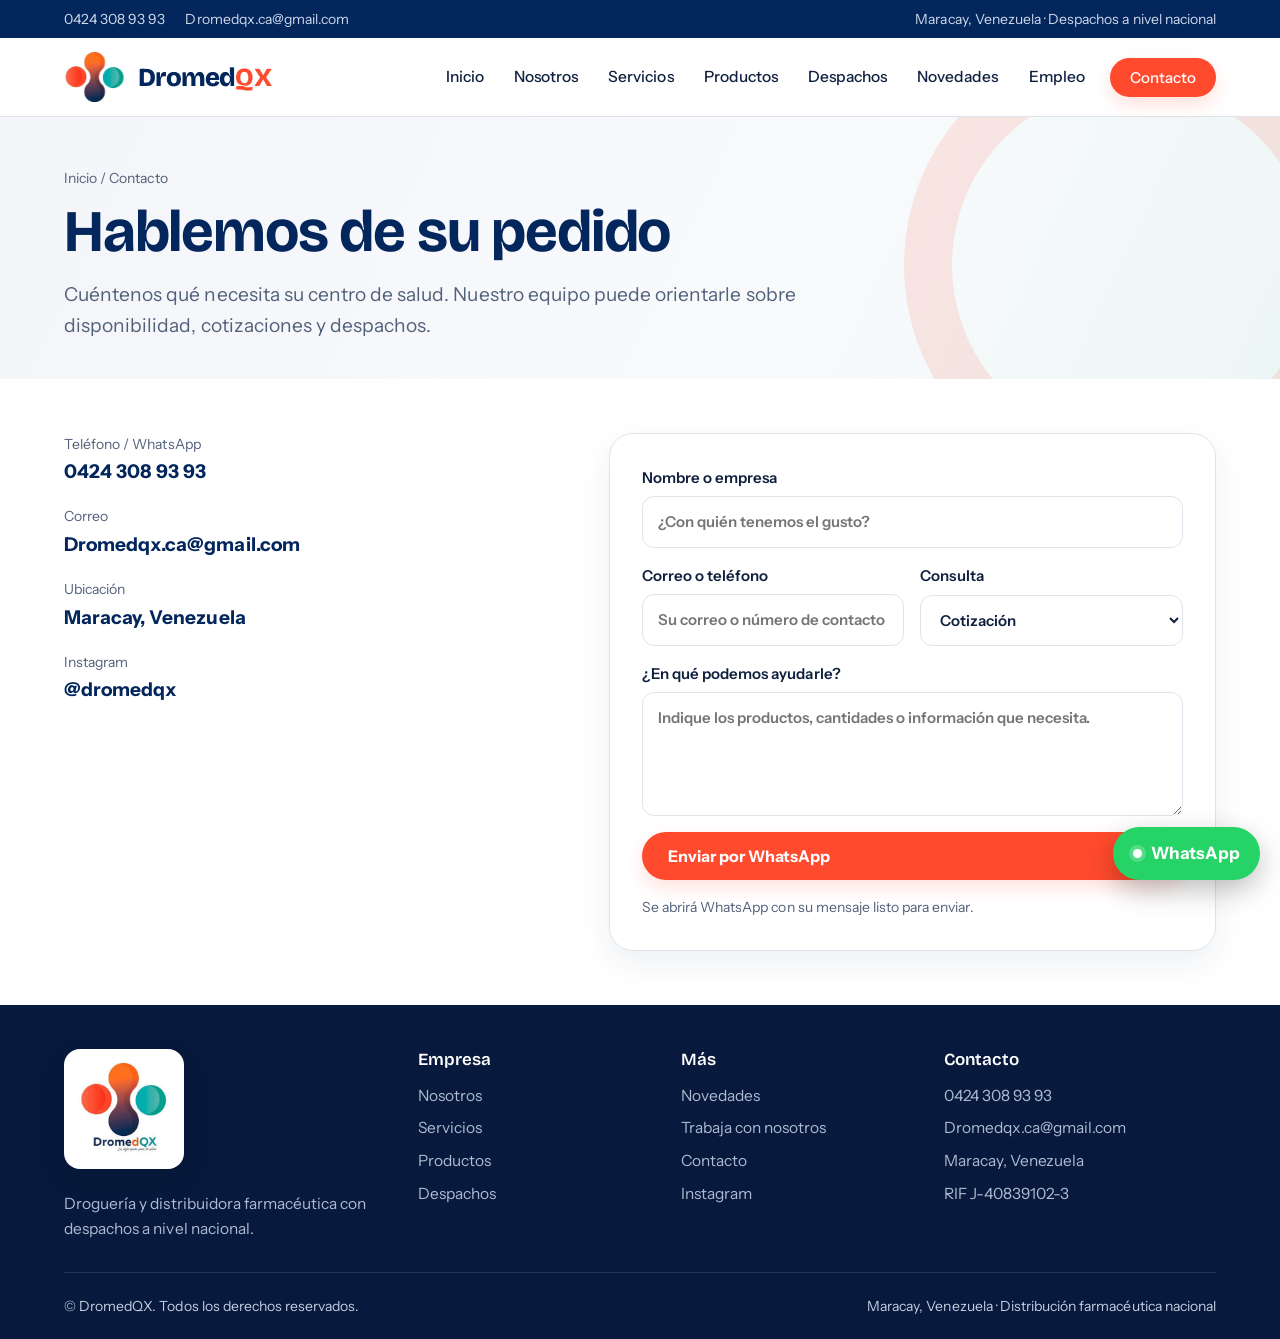
==== commit 6fc454c0: "Declara la web como solo-claro para evitar el modo oscuro forzado (navegador Xiaomi) Co-Authored-By:" ====
--- a/contacto.html
+++ b/contacto.html
@@ -1,4 +1,4 @@
-<!doctype html><html lang="es"><head><meta charset="utf-8"><meta name="viewport" content="width=device-width,initial-scale=1,viewport-fit=cover">
+<!doctype html><html lang="es"><head><meta charset="utf-8"><meta name="viewport" content="width=device-width,initial-scale=1,viewport-fit=cover"><meta name="color-scheme" content="only light"><meta name="supported-color-schemes" content="light"><meta name="darkreader-lock">
 <title>Contacto | DromedQX</title><meta name="description" content="Contacte a DromedQX para consultar disponibilidad, solicitar cotizaciones y conocer las condiciones de despacho."><meta name="robots" content="noindex"><meta property="og:type" content="website"><meta property="og:site_name" content="DromedQX"><meta property="og:locale" content="es_VE"><meta property="og:title" content="Contacto · DromedQX"><meta property="og:description" content="Contacte a DromedQX."><meta property="og:url" content="https://aguilarzrw.github.io/dromedqx-web/contacto.html"><meta property="og:image" content="https://aguilarzrw.github.io/dromedqx-web/assets/og.png"><meta property="og:image:width" content="1200"><meta property="og:image:height" content="630"><meta property="og:image:alt" content="DromedQX, droguería y distribuidora farmacéutica"><meta name="twitter:card" content="summary_large_image"><meta name="twitter:title" content="Contacto · DromedQX"><meta name="twitter:description" content="Contacte a DromedQX."><meta name="twitter:image" content="https://aguilarzrw.github.io/dromedqx-web/assets/og.png"><meta name="theme-color" content="#03265c">
 <link rel="icon" href="assets/favicon.png"><link rel="preconnect" href="https://scontent-sea5-2.cdninstagram.com" crossorigin><link rel="preconnect" href="https://fonts.googleapis.com"><link rel="preconnect" href="https://fonts.gstatic.com" crossorigin>
 <link href="https://fonts.googleapis.com/css2?family=Bricolage+Grotesque:opsz,wght@12..96,500;12..96,600;12..96,700;12..96,800&family=Instrument+Sans:wght@400;500;600;700&display=swap" rel="stylesheet">
--- a/assets/style.css
+++ b/assets/style.css
@@ -272,3 +272,128 @@
 @supports not (height:100dvh){
  @media(max-width:600px){nav.m{max-height:calc(100vh - 68px)}}
 }
+
+
+/* Experiencia premium: profundidad 3D y carrusel editorial */
+.hero .mosaic{perspective:1200px;transform-style:preserve-3d}
+.hero .mosaic>.ph{transform-style:preserve-3d;will-change:transform;transition:transform .42s cubic-bezier(.2,.75,.25,1),box-shadow .42s}
+.hero .mosaic>.ph img{transform:translateZ(12px) scale(1.025);transition:transform .65s cubic-bezier(.2,.75,.25,1)}
+.hero .mosaic>.ph:hover img{transform:translateZ(22px) scale(1.06)}
+.hero .mosaic>.ph:first-child{box-shadow:0 24px 60px rgba(3,38,92,.18)}
+.hero .mosaic>.ph:nth-child(2){box-shadow:0 18px 46px rgba(3,38,92,.14)}
+.hero .mosaic>.ph:nth-child(3){box-shadow:0 20px 50px rgba(3,38,92,.16)}
+.hero .orbs{pointer-events:none;filter:blur(1px)}
+.hero .orbs:before,.hero .orbs:after{content:"";position:absolute;border:1px solid rgba(48,178,170,.15);border-radius:50%;width:clamp(190px,28vw,390px);aspect-ratio:1;right:-9%;top:4%;animation:orbit-breathe 9s ease-in-out infinite}
+.hero .orbs:after{width:clamp(130px,19vw,260px);right:1%;top:15%;border-color:rgba(3,38,92,.09);animation-delay:-4.5s}
+@keyframes orbit-breathe{0%,100%{transform:translate3d(0,0,0) scale(.96);opacity:.45}50%{transform:translate3d(-10px,12px,0) scale(1.04);opacity:1}}
+.photo-card{transform:translateZ(0);transition:transform .35s cubic-bezier(.2,.75,.25,1),box-shadow .35s}
+.photo-card:hover{transform:translateY(-7px) rotateX(1deg);box-shadow:0 22px 46px rgba(3,38,92,.12)}
+.photo-card .card-photo{overflow:hidden}
+.photo-card .card-photo img{transition:transform .75s cubic-bezier(.2,.75,.25,1),filter .5s}
+.photo-card:hover .card-photo img{transform:scale(1.07);filter:saturate(1.06)}
+.news-carousel{position:relative}
+.news-controls{display:flex;justify-content:flex-end;gap:10px;margin:-8px 0 12px}
+.carousel-arrow{width:46px;height:46px;border-radius:50%;border:1px solid rgba(3,38,92,.14);background:#fff;color:var(--navy);font-size:22px;display:grid;place-items:center;cursor:pointer;box-shadow:0 8px 22px rgba(3,38,92,.07);transition:transform .2s,background .2s,color .2s,border-color .2s}
+.carousel-arrow:hover{transform:translateY(-2px);background:var(--navy);color:#fff;border-color:var(--navy)}
+.carousel-arrow:focus-visible{outline:3px solid var(--teal);outline-offset:3px}
+.news{display:flex;gap:22px;overflow-x:auto;overflow-y:hidden;padding:8px 4px 26px;scroll-snap-type:x mandatory;scroll-behavior:smooth;scrollbar-width:thin;scrollbar-color:rgba(3,38,92,.25) transparent;-webkit-overflow-scrolling:touch}
+.news article{flex:0 0 calc((100% - 44px)/3);min-width:0;scroll-snap-align:start;overflow:hidden;transform:translateZ(0);transition:transform .35s,box-shadow .35s}
+.news article:hover{transform:translateY(-5px)}
+.news article .ph{aspect-ratio:16/10;overflow:hidden}
+.news article>div:last-child{padding:22px}
+.news article h3{font-size:20px;line-height:1.25}
+.news article p{margin:8px 0 0}
+@media(max-width:980px){
+ .news article{flex-basis:calc((100% - 22px)/2)}
+}
+@media(max-width:600px){
+ .hero .mosaic>.ph{transform:none!important;will-change:auto}
+ .hero .mosaic>.ph img{transform:none}
+ .news-controls{margin:0 0 8px}
+ .carousel-arrow{width:42px;height:42px}
+ .news{gap:14px;padding-bottom:20px}
+ .news article{flex-basis:min(84%,330px)}
+ .news article>div:last-child{padding:18px}
+}
+@media(prefers-reduced-motion:reduce){
+ .hero .orbs:before,.hero .orbs:after{animation:none}
+ .hero .mosaic>.ph,.hero .mosaic>.ph img,.photo-card,.photo-card .card-photo img,.news article{transition:none!important}
+ .news{scroll-behavior:auto}
+}
+
+/* hero con mapa (el mapa va detrás del titular) */
+.mh{background:radial-gradient(1000px 520px at 50% 85%,#0b3a86 0%,#052a66 42%,#021a42 100%);color:#fff;position:relative;overflow:hidden;padding:clamp(28px,4vw,48px) 0 0}
+.mh-head{text-align:center;position:relative;z-index:4;text-shadow:0 2px 26px rgba(2,26,66,.85)}
+.mh h1{font-size:clamp(38px,6.2vw,88px);line-height:.95;letter-spacing:-.04em;font-weight:800;color:#fff}
+.mh h1 span{display:block;color:#8ba6d8}
+.mh .lead{color:#d2dcef;margin:18px auto 0;max-width:56ch}
+.mh .ctas{display:flex;gap:14px;justify-content:center;flex-wrap:wrap;margin-top:24px}
+.mh .btn{color:var(--navy)}.mh .btn:hover{color:var(--navy)}
+.btn.g{background:transparent;color:#fff!important;box-shadow:inset 0 0 0 2px rgba(255,255,255,.5)}.btn.g:hover{background:rgba(255,255,255,.12);box-shadow:inset 0 0 0 2px #fff}
+.mh-scene{position:relative;margin-top:-44px;height:min(520px,44vw);perspective:1400px;z-index:1;-webkit-mask-image:linear-gradient(transparent 0,rgba(0,0,0,.7) 7%,#000 22%);mask-image:linear-gradient(transparent 0,rgba(0,0,0,.7) 7%,#000 22%)}
+.mh-plane{position:absolute;left:50%;top:0;width:min(1100px,100%);aspect-ratio:980/830;transform:translateX(-50%) rotateX(54deg);transform-origin:50% 0}
+.mh-plane .dots,.mh-plane .ov{position:absolute;inset:0;width:100%;height:100%}.mh-plane .ov{overflow:visible}
+.mh-fade{display:none}
+.rt{fill:none;stroke:#ff4a2d;stroke-width:3;stroke-dasharray:8 10;animation:dash 1.2s linear infinite;opacity:.95}
+.pr{transform-box:fill-box;transform-origin:center;animation:ping 2.4s ease-out infinite}.pr.big{animation-duration:1.8s}
+.lb text{fill:#dbe4f5;font:600 17px var(--bf)}.hub{fill:#fff;font:800 26px var(--hf);letter-spacing:.06em}
+.chip{position:absolute;z-index:5;background:#fff;color:var(--navy);border-radius:18px;padding:12px 18px;box-shadow:0 22px 50px rgba(0,0,0,.4);display:flex;gap:12px;align-items:center;font-weight:600;font-size:14px;line-height:1.25;animation:float 7s ease-in-out infinite;text-shadow:none}
+.chip b{font:800 34px var(--hf);color:#d93216;line-height:1}.chip i{width:12px;height:12px;border-radius:50%;background:var(--teal);flex:none}
+.chip.k1{left:4%;bottom:12%}.chip.k2{right:4%;bottom:34%;animation-delay:-2s}.chip.k3{right:4%;bottom:8%;animation-delay:-4s}
+.band{background:var(--coral);color:var(--navy);overflow:hidden;white-space:nowrap;padding:18px 0;transform:rotate(-1.2deg);margin:-14px -20px 0;position:relative;z-index:6}
+.mq{display:inline-flex;gap:34px;align-items:center;animation:marq 34s linear infinite;font:800 30px var(--hf);letter-spacing:-.02em}
+.mq i{width:14px;height:14px;border-radius:50%;background:var(--navy);display:inline-block}
+.mh.off .rt,.mh.off .pr,.mh.off .chip,.mh.off~.band .mq{animation-play-state:paused}
+@keyframes dash{to{stroke-dashoffset:-36}}@keyframes ping{0%{transform:scale(1);opacity:.9}100%{transform:scale(3.6);opacity:0}}
+@keyframes float{0%,100%{transform:translateY(0)}50%{transform:translateY(-12px)}}@keyframes marq{to{transform:translateX(-50%)}}
+@media(max-width:900px){.mh-scene{margin-top:-18px;height:92vw}.mh-plane{width:150%;transform:translateX(-50%) rotateX(46deg)}.lb text{font-size:26px}.hub{font-size:34px}.chip.k2,.chip.k3{display:none}.chip.k1{left:3%;bottom:6%}.mq{font-size:24px}}
+@media(max-width:560px){.chip{display:none}.lb{display:none}.hub{font-size:46px}.mh .lead{font-size:17px}.mh-plane{width:170%}}
+/* menos aire entre secciones */
+section{padding:clamp(34px,4.2vw,58px) 0}
+.sh{margin-bottom:26px;gap:10px}
+.ph-h{padding:clamp(30px,4.2vw,50px) 0 clamp(24px,3.2vw,38px)}
+.cta-section{padding:clamp(18px,2.6vw,30px) 0 clamp(32px,4.2vw,50px)!important}
+footer{padding:44px 0 22px}.fb{margin-top:30px}
+@media(max-width:600px){section{padding:30px 0}.sh{margin-bottom:20px}}
+
+/* sin desborde horizontal + scroll con la identidad de la marca */
+.band-w{overflow:hidden;position:relative;z-index:6;margin-top:-14px;padding:14px 0 6px}.band-w .band{margin:0 -20px}
+html{overflow-x:hidden;scrollbar-width:thin;scrollbar-color:#ff4a2d #eaeef6}
+@supports(overflow:clip){html,body{overflow-x:clip}}
+::-webkit-scrollbar{width:12px;height:12px}
+::-webkit-scrollbar-track{background:#eaeef6}
+::-webkit-scrollbar-thumb{background:linear-gradient(#ff4a2d,#f46732);border-radius:99px;border:3px solid #eaeef6}
+::-webkit-scrollbar-thumb:hover{background:var(--navy)}
+header.h:after{content:"";position:absolute;left:0;right:0;bottom:-1px;height:3px;background:linear-gradient(90deg,var(--coral),var(--orange),var(--teal));transform:scaleX(0);transform-origin:0 50%;animation:sp linear both;animation-timeline:scroll(root)}
+@keyframes sp{to{transform:scaleX(1)}}
+@media(prefers-reduced-motion:reduce){header.h:after{animation:none}}
+
+/* carrusel de productos */
+.pcar-sec{padding-bottom:clamp(30px,4vw,50px)}
+.pcar{overflow-x:auto;overflow-y:hidden;scrollbar-width:none;-ms-overflow-style:none;cursor:grab;overscroll-behavior-x:contain;perspective:1400px;padding:22px 0 30px;-webkit-mask-image:linear-gradient(90deg,transparent,#000 7%,#000 93%,transparent);mask-image:linear-gradient(90deg,transparent,#000 7%,#000 93%,transparent)}
+.pcar::-webkit-scrollbar{display:none}.pcar.drag{cursor:grabbing}.pcar.drag .pc{transition:none}.pcar-track{display:flex;gap:22px;width:max-content;padding:0 22px}.pc img{-webkit-user-drag:none;user-select:none;pointer-events:none}
+.pc{width:280px;flex:none;background:#fff;border:1px solid var(--line);border-radius:22px;padding:12px 12px 20px;transform:rotateY(-8deg);transition:transform .4s,box-shadow .4s;box-shadow:0 14px 34px rgba(3,38,92,.08)}
+.pc:hover{transform:rotateY(0) translateY(-8px);box-shadow:0 26px 54px rgba(3,38,92,.18)}
+.pc .ph{aspect-ratio:1/.92;border-radius:14px}
+.pc h3{font-size:20px;margin:16px 8px 6px}.pc p{margin:0 8px;color:var(--slate);font-size:15px;line-height:1.45}
+@keyframes pslide{to{transform:translateX(calc(-50% - 11px))}}
+.jr-sec.off *{animation-play-state:paused}
+/* recorrido del pedido */
+.jr-sec{background:radial-gradient(900px 400px at 80% 0,#0b3a86 0,#03265c 55%,#021a42 100%);color:#cfd8ea}
+.jr-sec h2{color:#fff}
+.jr-svg{width:100%;height:auto;display:block;overflow:visible;margin:4px 0 6px}
+.jr-svg text{font:800 22px var(--hf)}
+.jd{stroke-dasharray:6 12;animation:jdash 1s linear infinite}
+.jn{transform-box:fill-box;transform-origin:center;animation:jlit 9s ease-in-out infinite}
+@keyframes jdash{to{stroke-dashoffset:-18}}
+@keyframes jlit{0%{transform:scale(1)}3%{transform:scale(1.3)}9%,100%{transform:scale(1)}}
+.jr-steps{list-style:none;padding:0;display:grid;grid-template-columns:repeat(4,1fr);gap:20px}
+.jr-steps li{text-align:center;display:grid;gap:6px;justify-items:center}
+.jr-steps h3{color:#fff;font-size:22px}.jr-steps p{color:#b8c4dc;font-size:15.5px;max-width:24ch}
+.jr-n{display:none;width:44px;height:44px;border-radius:50%;place-items:center;font:800 20px var(--hf);color:var(--navy)}
+.jr-n.n1{background:#ff4a2d}.jr-n.n2{background:#f46732}.jr-n.n3{background:#30b2aa}.jr-n.n4{background:#fff}
+@media(max-width:720px){.jr-svg{display:none}.jr-steps{grid-template-columns:1fr;gap:0;position:relative}.jr-steps:before{content:"";position:absolute;left:21px;top:22px;bottom:22px;border-left:3px dashed rgba(255,255,255,.28)}.jr-steps li{grid-template-columns:44px 1fr;column-gap:16px;text-align:left;justify-items:start;padding:10px 0;position:relative}.jr-n{display:grid;grid-row:1/3}.jr-steps p{max-width:none}.pc{width:240px}}
+@media(prefers-reduced-motion:reduce){.pc{transform:none}}
+
+/* la web tiene un solo diseño: evita el modo oscuro automático de algunos navegadores (p. ej. Xiaomi) */
+:root{color-scheme:only light}
